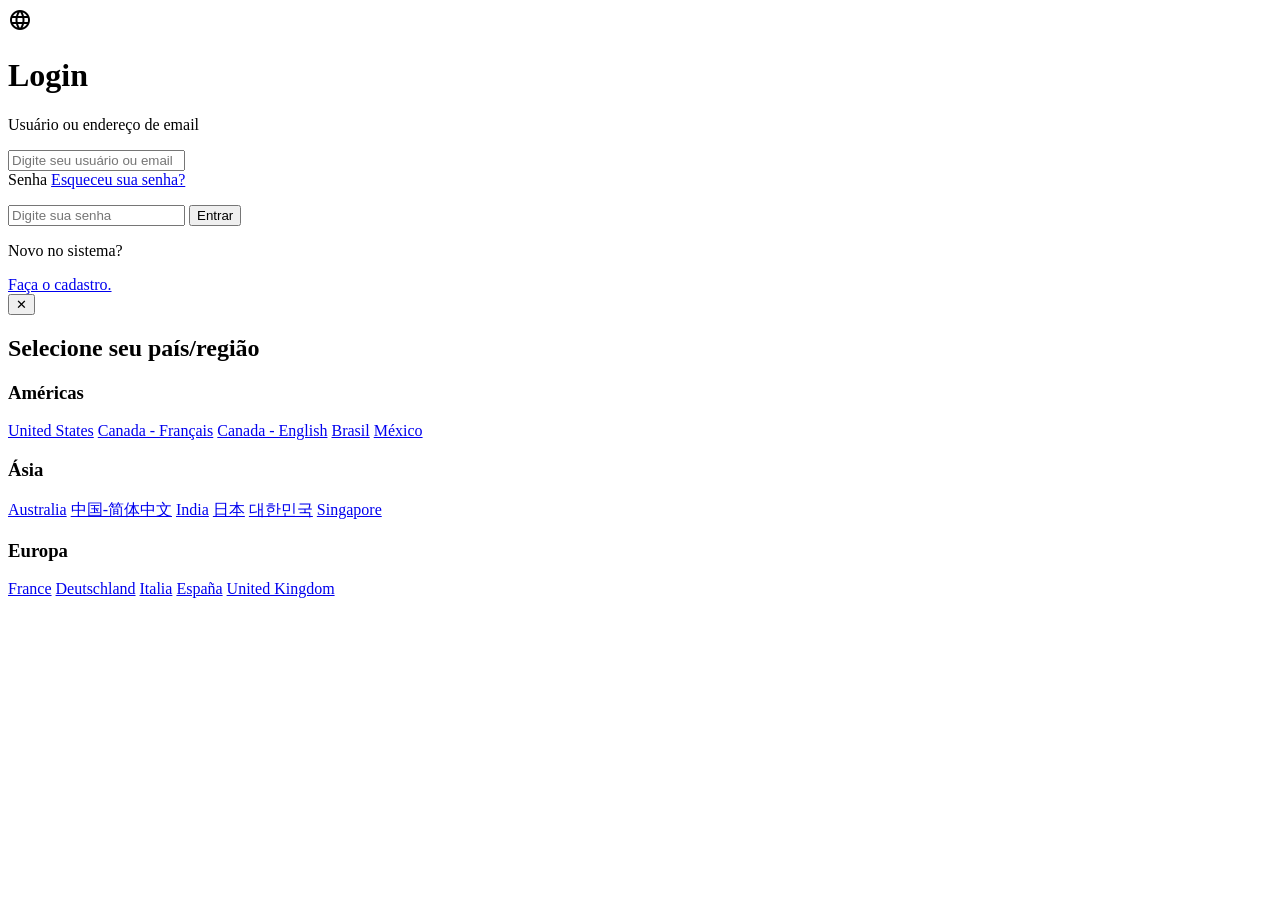
==== frontend/index.html @ fc443eb2 "feat: adiciona tela de login" ====
<!DOCTYPE html>
<html lang="pt-br">
<head>
    <link rel="stylesheet" href="css/style.css">
    <meta charset="UTF-8">
    <meta name="viewport" content="width=device-width, initial-scale=1.0">
    <title>Login</title>
    <link rel="stylesheet" href="https://fonts.googleapis.com/css2?family=Material+Symbols+Outlined:opsz,wght,FILL,GRAD@20..48,100..700,0..1,-50..200&icon_names=language"/>
</head>
<body>
    <header>

        <span id="btn-language" class="material-symbols-outlined">language</span>

    </header>

    <main>

        <div class="login">

            <h1 data-i18n="tituloLogin">Login</h1>

            <!-- Formulário de Login -->
            <form id="login-form" action="home.html">

                <!-- Entrada de usuário ou email -->
                <label for="username" data-i18n="labelLoginUsuario">Usuário ou endereço de email</label>
                <p class="validacao" id="validacao-user"></p>
                <input type="text" id="username" data-i18n-placeholder="placeholderLoginUsuario" placeholder="Digite seu usuário ou email">

                <!-- Entrada de senha -->
                <div class="opcoes">
                    <label for="password" data-i18n="labelLoginSenha">Senha</label>
                    <a href="#" data-i18n="opcaoEsqueceuSenha">Esqueceu sua senha?</a>
                </div>
                <p class="validacao" id="validacao-password"></p>
                <input type="password" id="current-password" data-i18n-placeholder="placeholderLoginSenha" placeholder="Digite sua senha">

                <!-- Botão de login -->
                <button id="btn-login" data-i18n="botaoEntrar">Entrar</button>

            </form>

            <!-- Caso usuário não tenha login -->
            <div class="cadastro_form">
                <p data-i18n="perguntaCadastro">Novo no sistema?</p>
                <a href="cadastro.html" class="tela_cadastro" data-i18n="opcaoCadastro">Faça o cadastro.</a>
            </div>
        </div>
    </main>

    <!-- Modal de linguagens -->
    <div id="modal-language" class="modal">

        <div class="modal-content">

            <!-- Botão para fechar modal -->
            <button id="fechar-language" class="fechar-modal">✕</button>

            <h2 data-i18n="tituloMenuLinguagem">Selecione seu país/região</h2>

            <div id="paises">

                <div>
                    <h3 data-i18n="tituloAmericas">Américas</h3>
                    <a href="#" data-pais="US">United States</a>
                    <a href="#" data-pais="CA">Canada - Français</a>
                    <a href="#" data-pais="CA">Canada - English</a>
                    <a href="#" data-pais="BR">Brasil</a>
                    <a href="#" data-pais="MX">México</a>
                </div>

                <div>
                    <h3 data-i18n="tituloAsia">Ásia</h3>
                    <a href="#" data-pais="AU">Australia</a>
                    <a href="#" data-pais="CN">中国-简体中文</a>
                    <a href="#" data-pais="IN">India</a>
                    <a href="#" data-pais="JP">日本</a>
                    <a href="#" data-pais="KR">대한민국</a>
                    <a href="#" data-pais="SG">Singapore</a>
                </div>

                <div>
                    <h3 data-i18n="tituloEuropa">Europa</h3>
                    <a href="#" data-pais="FR">France</a>
                    <a href="#" data-pais="DE">Deutschland</a>
                    <a href="#" data-pais="IT">Italia</a>
                    <a href="#" data-pais="ES">España</a>
                    <a href="#" data-pais="GB">United Kingdom</a>
                </div>

            </div>
        </div>
    </div>

    <script src="js/i18n.js"></script>
    <script src="js/script.js"></script>
</body>
</html>
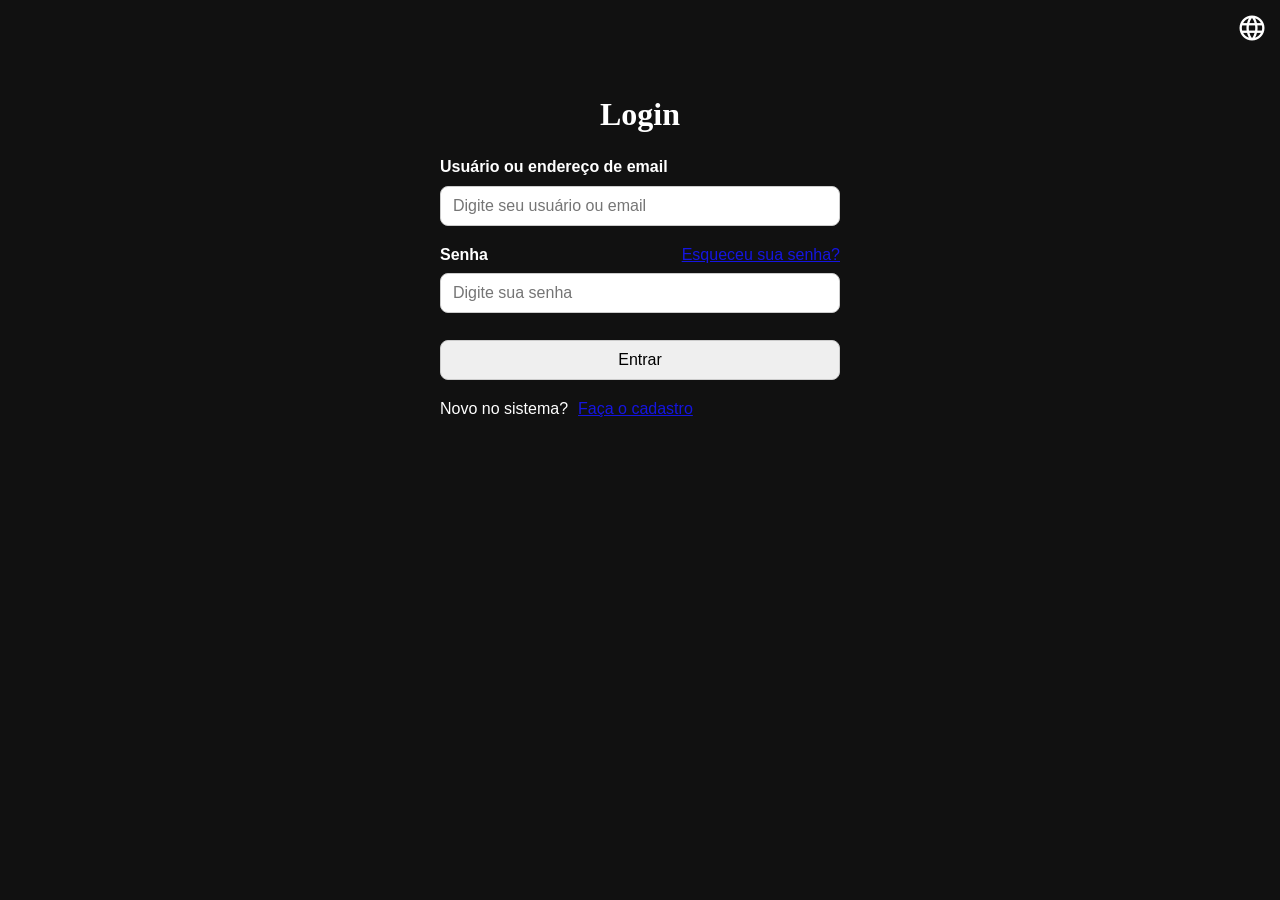
==== commit db4f5e35: "refactor: separa scripts para módulos ES6" ====
--- a/frontend/index.html
+++ b/frontend/index.html
@@ -93,7 +93,6 @@
         </div>
     </div>
 
-    <script src="js/i18n.js"></script>
-    <script src="js/script.js"></script>
+    <script type="module" src="js/script.js"></script>
 </body>
 </html>
--- a/frontend/css/style.css
+++ b/frontend/css/style.css
@@ -0,0 +1,260 @@
+* {
+    margin: 0;
+    padding: 0;
+    box-sizing: border-box;
+    font-family: Arial, Helvetica, sans-serif;
+}
+
+body {
+    background-color: rgb(17, 17, 17);
+    color: white;
+}
+
+header {
+    display: flex;
+    justify-content: flex-end;
+}
+
+#btn-language {
+    padding: 13px;
+    font-size: 30px;
+
+    cursor: pointer;
+
+    transition: 0.4s;
+}
+
+#btn-language:hover {
+    background-color: whitesmoke;
+    color: black;
+
+    transform: scale(1.05);
+
+    border-radius: 3px;
+}
+
+main {
+    display: flex;
+    align-items: center;
+    justify-content: center;
+}
+
+.login, .cadastro {
+    width: 100%;
+    max-width: 400px;
+}
+
+h1 {
+    text-align: center;
+    font-family: 'Times New Roman', Times, serif;
+    padding-top: 40px;
+    padding-bottom: 25px;
+}
+
+p.validacao {
+    font-size: 12px;
+    color: rgb(213, 23, 23);
+    margin-bottom: 10px;
+}
+
+label {
+    font-weight: bold;
+    display: block;
+}
+
+.opcoes {
+    display: flex;
+    justify-content: space-between;
+    margin-bottom: -1px;
+}
+
+a {
+    color: rgb(21, 21, 224);
+    transition: 0.2s;
+}
+
+a:hover {
+    color: #155dc3;
+}
+
+input {
+    width: 100%;
+    min-width: 200px;;
+    height: 40px;
+    margin-bottom: 20px;
+
+    font-size: 16px;
+    padding: 12px;
+
+    border: 1px solid #ccc;
+    border-radius: 8px;
+}
+
+form button {
+    width: 100%;
+    min-width: 200px;
+    height: 40px;
+    margin-top: 7px;
+    margin-bottom: 20px;
+
+    font-size: 16px;
+    border: 1px solid #ccc;
+    border-radius: 8px;
+
+    cursor: pointer;
+    transition: 0.3s;
+}
+
+form button:hover {
+    background-color: #090909;
+    color: white;
+    border: 1px solid #787777;
+    transform: scale(1.05);
+}
+
+.cadastro_form, .login_form {
+    display: flex;
+    align-items: center;
+    gap: 10px;
+}
+
+.modal {
+    position: fixed;
+    inset: 0;
+
+    opacity: 0;
+    visibility: hidden;
+    transition: opacity 0.3s, visibility 0.3s;
+
+    background-color: rgba(0, 0, 0, 0.7);
+
+    display: flex;
+    align-items: center;
+    justify-content: center;    
+}
+
+.modal.ativo {
+    opacity: 1;
+    visibility: visible;
+}
+
+.modal-content {
+    position: relative;
+
+    width: 90%;
+    max-width: 850px;
+
+    background-color: white;
+    color: #111;
+
+    padding: 40px;
+    border-radius: 8px;
+
+    transform: scale(0.9);
+    transition: 0.3s;
+}
+
+.modal.ativo .modal-content {
+    transform: scale(1);
+}
+
+.modal-content h2 {
+    margin-bottom: 8px;
+}
+
+.fechar-modal {
+    position: absolute;
+    top: 15px;
+    right: 15px;
+
+    border: none;
+    background: none;
+    font-size: 30px;
+    cursor: pointer;
+}
+
+#paises {
+    display: grid;
+    grid-template-columns: repeat(3, 1fr);
+    gap: 40px;
+}
+
+#paises h3 {
+    margin: 0;
+    font-size: 18px;
+}
+
+#paises a {
+    display: block;
+
+    color: #006f9f;
+    text-decoration: none;
+}
+
+#paises a:hover {
+    text-decoration: underline;
+}
+
+#paises div {
+    display: flex;
+    flex-direction: column;
+    gap: 8px;
+}
+
+
+@media (max-width: 768px) {
+    .login, .cadastro {
+        width: 300px;
+    }
+
+    h1 {
+        font-size: 30px;
+    }
+
+    .modal-content {
+        width: 95%;
+        max-height: 90vh;
+        overflow-y: auto;
+        padding: 25px;
+    }
+
+    #paises {
+        grid-template-columns: 1fr;
+        gap: 25px;
+    }
+}
+
+@media (max-width: 480px) {
+
+    .login, .cadastro {
+        width: 300px;
+    }
+
+    h1 {
+        font-size: 30px;
+    }
+
+    .header-icons span {
+        padding: 6px;
+    }
+
+    a {
+        font-size: 15px;
+    }
+
+    .modal-content {
+        width: 95%;
+        max-height: 90vh;
+        overflow-y: auto;
+        padding: 25px;
+    }
+
+    .modal-content h2 {
+        font-size: 20px;
+    }
+
+    #paises {
+        grid-template-columns: 1fr;
+        gap: 25px;
+    }
+}
